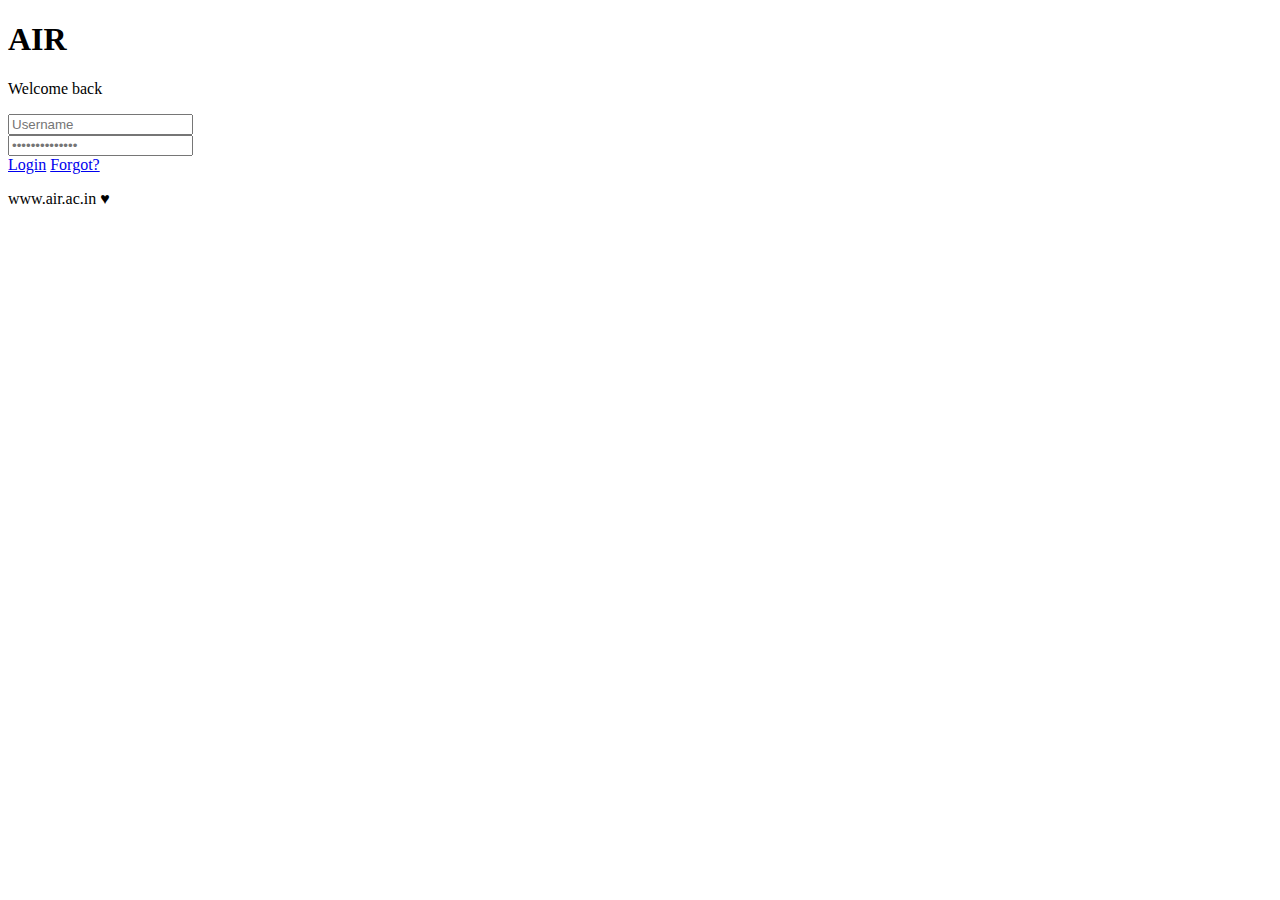
==== index.html @ 716576bd "dummy login page" ====
<!DOCTYPE html>
<html lang="en" >
<head>
  <meta charset="UTF-8">
  <title>Classic Login Form Example</title>
  <link href="https://fonts.googleapis.com/css?family=Assistant:400,700" rel="stylesheet"><link rel="stylesheet" href="./style.css">

</head>
<body>
<!-- partial:index.partial.html -->
<section class='login' id='login'>
  <div class='head'>
  <h1 class='company'>AIR</h1>
 </div>

 




  <p class='msg'>Welcome back</p>
  <div class='form'>
    <form>
  <input type="text" placeholder='Username' class='text' id='username' required><br>
  <input type="password" placeholder='••••••••••••••' class='password'><br>
  <a href="#" class='btn-login' id='do-login'>Login</a>
  <a href="#" class='forgot'>Forgot?</a>
    </form>
  </div>
</section>
<footer>
  <p>www.air.ac.in <span class='heart'>&hearts;
</footer>
<!-- partial -->
  <script  src="./script.js"></script>

</body>
</html>
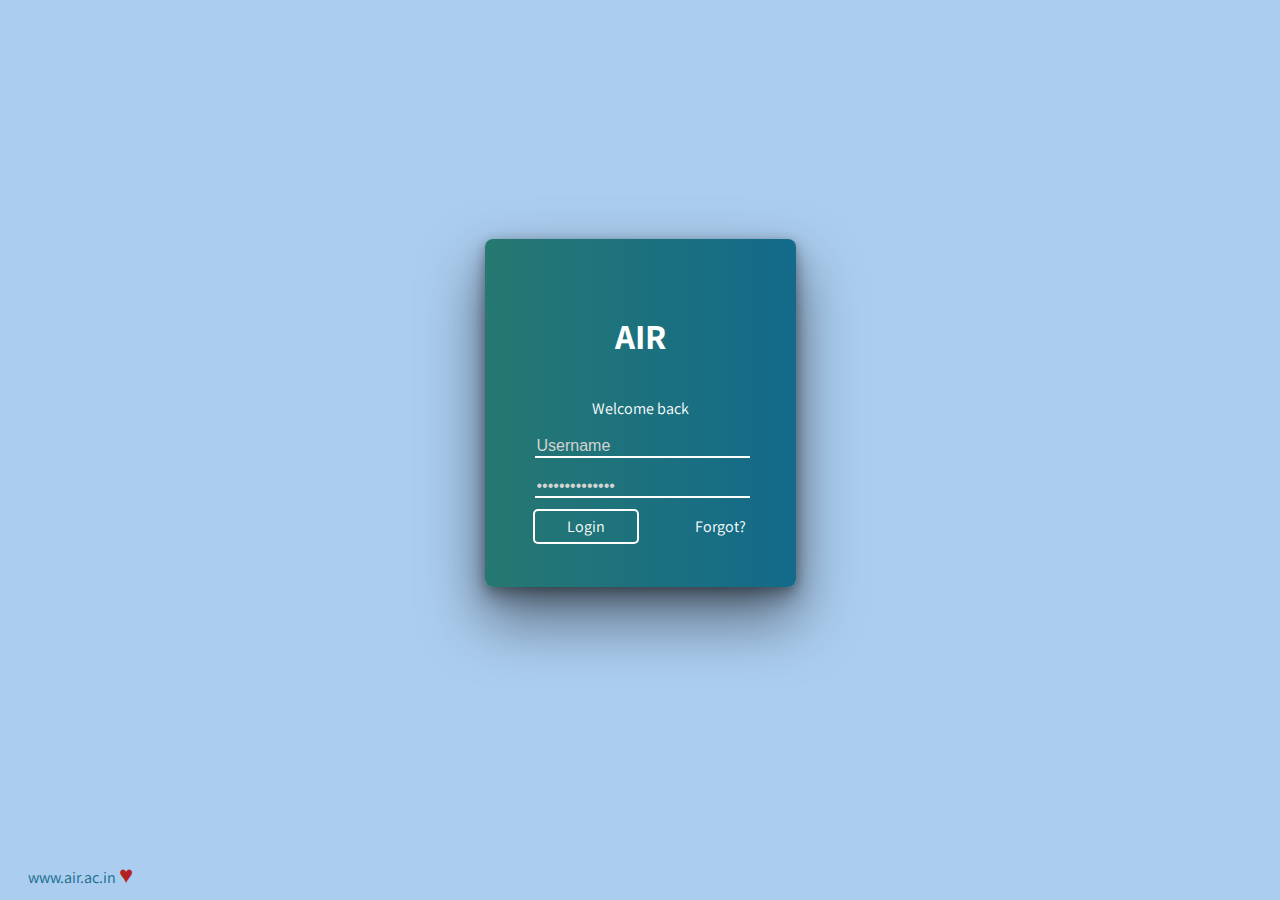
==== commit 1678108e: "Update index.html" ====
--- a/index.html
+++ b/index.html
@@ -12,11 +12,6 @@
   <div class='head'>
   <h1 class='company'>AIR</h1>
  </div>
-
- 
-
-
-
 
   <p class='msg'>Welcome back</p>
   <div class='form'>
--- a/style.css
+++ b/style.css
@@ -0,0 +1,97 @@
+body {
+  background: #ABCDEF;
+  font-family: Assistant, sans-serif;
+  display: flex;
+  min-height: 90vh;
+}
+.login {
+  color: white;
+  background: background: #136a8a;
+  background:
+    -webkit-linear-gradient(to right, #267871, #136a8a);
+  background:
+    linear-gradient(to right, #267871, #136a8a);
+  margin: auto;
+  box-shadow:
+    0px 2px 10px rgba(0,0,0,0.2),
+    0px 10px 20px rgba(0,0,0,0.3),
+    0px 30px 60px 1px rgba(0,0,0,0.5);
+  border-radius: 8px;
+  padding: 50px;
+}
+.login .head {
+  display: flex;
+  align-items: center;
+  justify-content: center;
+}
+.login .head .company {
+  font-size: 2.2em;
+}
+.login .msg {
+  text-align: center;
+}
+.login .form input[type=text].text {
+  border: none;
+  background: none;
+  box-shadow: 0px 2px 0px 0px white;
+  width: 100%;
+  color: white;
+  font-size: 1em;
+  outline: none;
+}
+.login .form .text::placeholder {
+  color: #D3D3D3;
+}
+.login .form input[type=password].password {
+  border: none;
+  background: none;
+  box-shadow: 0px 2px 0px 0px white;
+  width: 100%;
+  color: white;
+  font-size: 1em;
+  outline: none;
+  margin-bottom: 20px;
+  margin-top: 20px;
+}
+.login .form .password::placeholder {
+  color: #D3D3D3;
+}
+.login .form .btn-login {
+  background: none;
+  text-decoration: none;
+  color: white;
+  box-shadow: 0px 0px 0px 2px white;
+  border-radius: 3px;
+  padding: 5px 2em;
+  transition: 0.5s;
+}
+.login .form .btn-login:hover {
+  background: white;
+  color: dimgray;
+  transition: 0.5s;
+}
+.login .forgot {
+  text-decoration: none;
+  color: white;
+  float: right;
+}
+footer {
+  position: absolute;
+  color: #136a8a;
+  bottom: 10px;
+  padding-left: 20px;
+}
+footer p {
+  display: inline;
+}
+footer a {
+  color: green;
+  text-decoration: none;
+}
+footer a:hover {
+  text-decoration: underline;
+}
+footer .heart {
+  color: #B22222;
+  font-size: 1.5em
+}
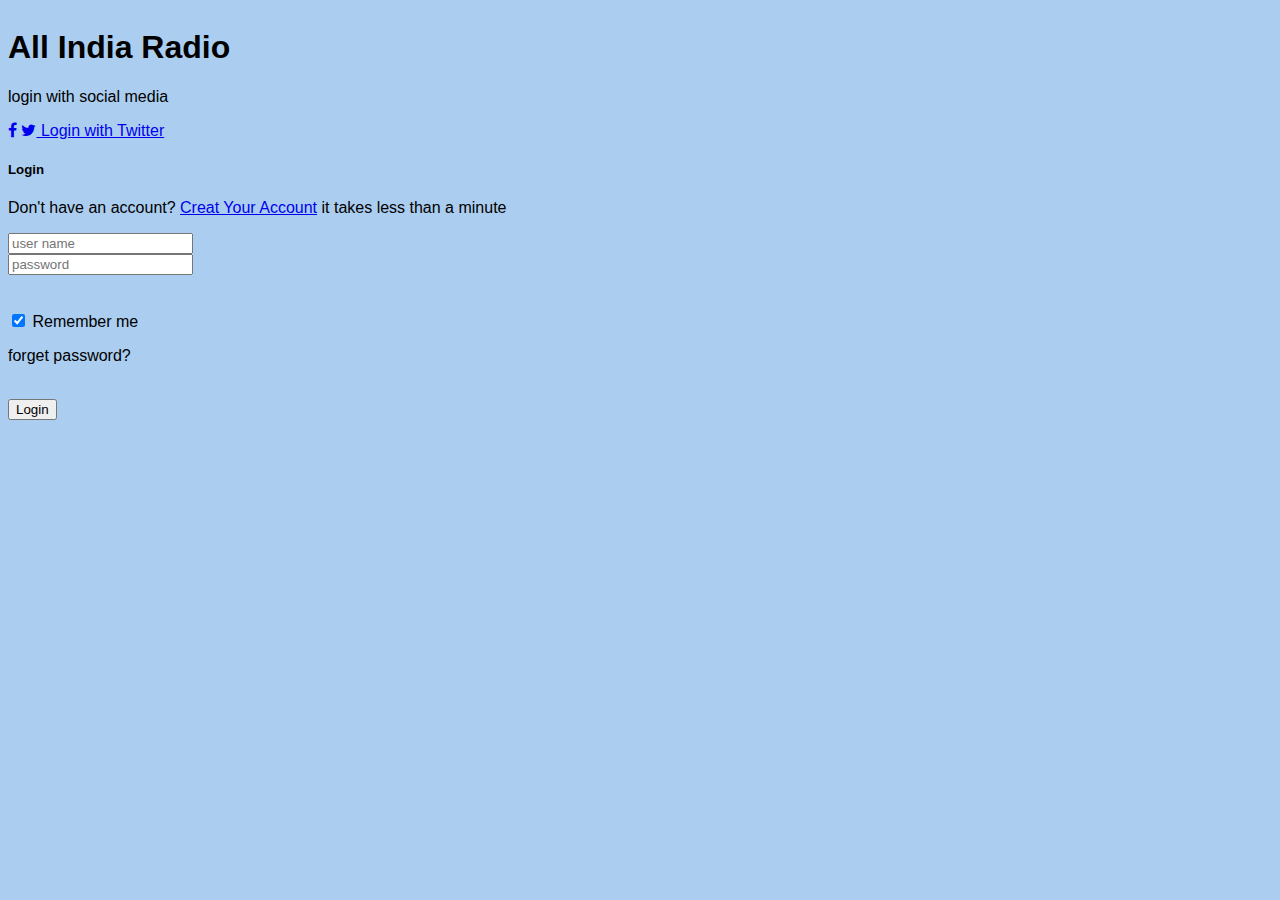
==== commit 31ae4d1b: "Dummy_login2" ====
--- a/index.html
+++ b/index.html
@@ -2,32 +2,55 @@
 <html lang="en" >
 <head>
   <meta charset="UTF-8">
-  <title>Classic Login Form Example</title>
-  <link href="https://fonts.googleapis.com/css?family=Assistant:400,700" rel="stylesheet"><link rel="stylesheet" href="./style.css">
+  <title>Login Page in HTML with CSS Code Example</title>
+  <link href="https://fonts.googleapis.com/css?family=Open+Sans" rel="stylesheet">
+
+
+<link href="https://maxcdn.bootstrapcdn.com/font-awesome/4.7.0/css/font-awesome.min.css" rel="stylesheet" integrity="sha384-wvfXpqpZZVQGK6TAh5PVlGOfQNHSoD2xbE+QkPxCAFlNEevoEH3Sl0sibVcOQVnN" crossorigin="anonymous"><link rel="stylesheet" href="./style.css">
 
 </head>
 <body>
 <!-- partial:index.partial.html -->
-<section class='login' id='login'>
-  <div class='head'>
-  <h1 class='company'>AIR</h1>
- </div>
+<div class="box-form">
+	<div class="left">
+		<div class="overlay">
+		<h1>All India Radio</h1>
+		<p></p>
+		<span>
+			<p>login with social media</p>
+			<a href="#"><i class="fa fa-facebook" aria-hidden="true"></i></a>
+			<a href="#"><i class="fa fa-twitter" aria-hidden="true"></i> Login with Twitter</a>
+		</span>
+		</div>
+	</div>
 
-  <p class='msg'>Welcome back</p>
-  <div class='form'>
-    <form>
-  <input type="text" placeholder='Username' class='text' id='username' required><br>
-  <input type="password" placeholder='••••••••••••••' class='password'><br>
-  <a href="#" class='btn-login' id='do-login'>Login</a>
-  <a href="#" class='forgot'>Forgot?</a>
-    </form>
-  </div>
-</section>
-<footer>
-  <p>www.air.ac.in <span class='heart'>&hearts;
-</footer>
+
+		<div class="right">
+		<h5>Login</h5>
+		<p>Don't have an account? <a href="#">Creat Your Account</a> it takes less than a minute</p>
+		<div class="inputs">
+			<input type="text" placeholder="user name">
+			<br>
+			<input type="password" placeholder="password">
+		</div>
+
+			<br><br>
+
+		<div class="remember-me--forget-password">
+				<!-- Angular -->
+	<label>
+		<input type="checkbox" name="item" checked/>
+		<span class="text-checkbox">Remember me</span>
+	</label>
+			<p>forget password?</p>
+		</div>
+
+			<br>
+			<button>Login</button>
+	</div>
+
+</div>
 <!-- partial -->
-  <script  src="./script.js"></script>
 
 </body>
 </html>
